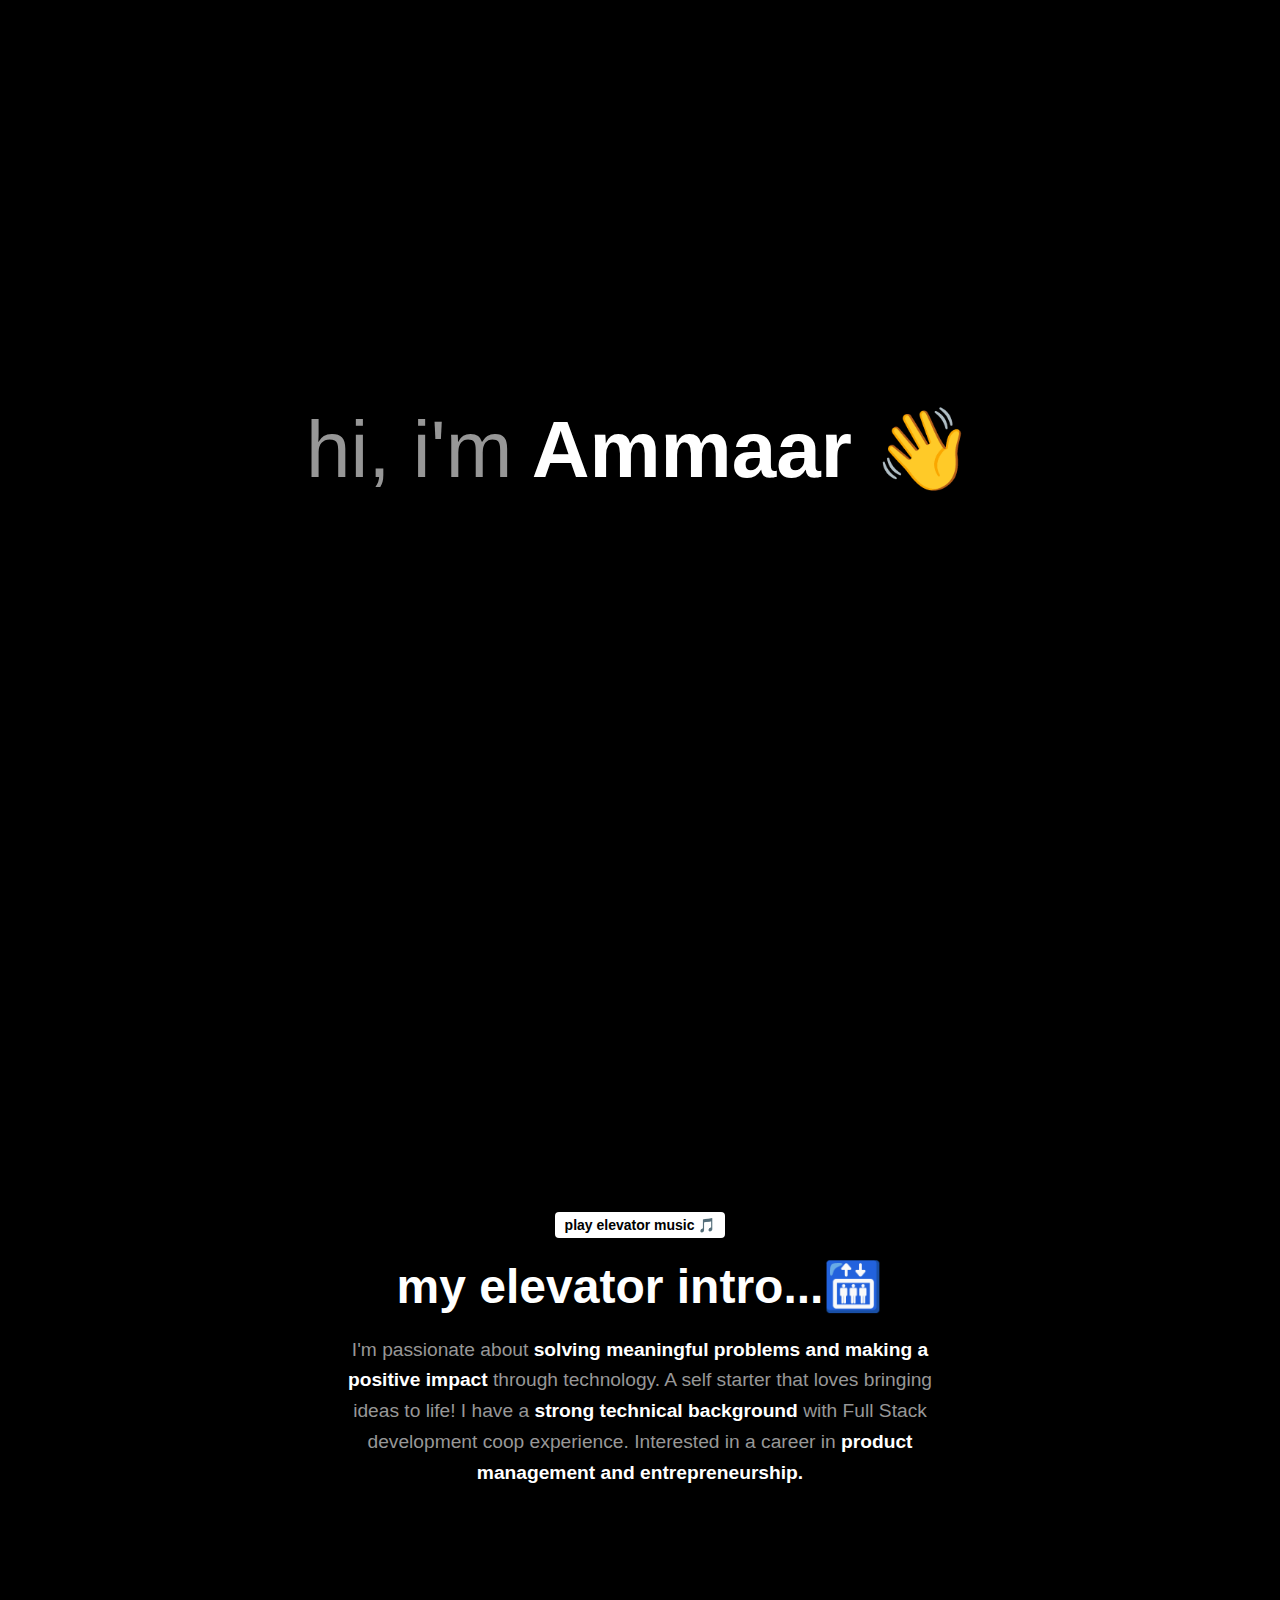
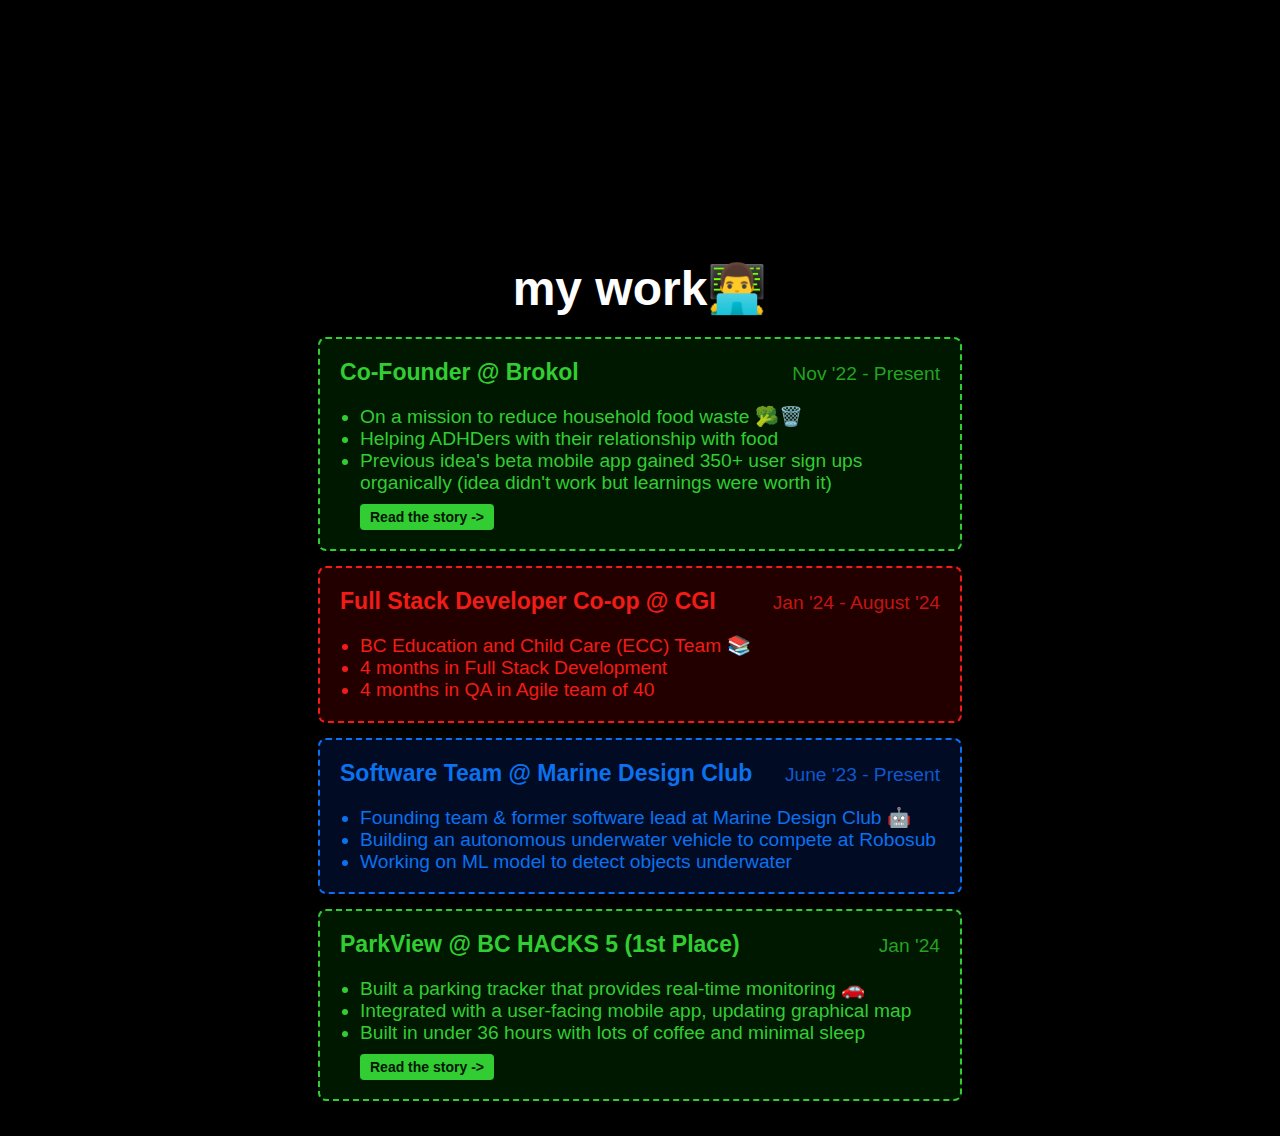
==== index.html @ cbd2116b "add even more emojis" ====
<!DOCTYPE html>
<html lang="en">
  <head>
    <meta charset="UTF-8" />
    <meta name="viewport" content="width=device-width, initial-scale=1.0" />
    <title>Ammaar's Portfolio</title>
    <link rel="stylesheet" href="styles.css" />
  </head>
  <body>
    <div class="landing-page">
      <h1><span class="intro">hi, i'm</span> Ammaar 👋</h1>
    </div>
    <div class="description-section">
      <div class="intro-text">
        <audio id="background-music" src="lift.mp3"></audio>
        <button id="play-button">play elevator music 🎵</button>
        <h2>my elevator intro...🛗</h2>
        <p>
          I'm passionate about
          <strong>
            solving meaningful problems and making a positive impact
          </strong>
          through technology. A self starter that loves bringing ideas to life!
          I have a <strong> strong technical background </strong> with Full
          Stack development coop experience. Interested in a career in
          <strong> product management and entrepreneurship. </strong>
        </p>
      </div>
    </div>
    <div class="work-section">
      <h2>my work👨‍💻</h2>
      <div class="work-card green-card">
        <div class="work-card-header">
          <div class="work-title">Co-Founder @ Brokol</div>
          <div class="work-date">Nov '22 - Present</div>
        </div>
        <ul class="work-details">
          <li>On a mission to reduce household food waste 🥦🗑️</li>
          <li>Helping ADHDers with their relationship with food</li>
          <li>
            Previous idea's beta mobile app gained 350+ user sign ups
            organically (idea didn't work but learnings were worth it)
          </li>
          <button
            class="read-more-button green-button"
            onclick="location.href='src/brokol.html'"
          >
            Read the story ->
          </button>
        </ul>
      </div>
      <div class="work-card red-card">
        <div class="work-card-header">
          <div class="work-title">Full Stack Developer Co-op @ CGI</div>
          <div class="work-date">Jan '24 - August '24</div>
        </div>
        <ul class="work-details">
          <li>BC Education and Child Care (ECC) Team 📚</li>
          <li>4 months in Full Stack Development</li>
          <li>4 months in QA in Agile team of 40</li>
        </ul>
      </div>
      <div class="work-card blue-card">
        <div class="work-card-header">
          <div class="work-title">Software Team @ Marine Design Club</div>
          <div class="work-date">June '23 - Present</div>
        </div>
        <ul class="work-details">
          <li>Founding team & former software lead at Marine Design Club 🤖</li>
          <li>
            Building an autonomous underwater vehicle to compete at Robosub
          </li>
          <li>Working on ML model to detect objects underwater</li>
        </ul>
      </div>
      <div class="work-card green-card">
        <div class="work-card-header">
          <div class="work-title">ParkView @ BC HACKS 5 (1st Place)</div>
          <div class="work-date">Jan '24</div>
        </div>
        <ul class="work-details">
          <li>Built a parking tracker that provides real-time monitoring 🚗</li>
          <li>
            Integrated with a user-facing mobile app, updating graphical map
          </li>
          <li>Built in under 36 hours with lots of coffee and minimal sleep</li>
          <button
            class="read-more-button green-button"
            onclick="location.href='src/parkview.html'"
          >
            Read the story ->
          </button>
        </ul>
      </div>
    </div>
    <script src="script.js"></script>
  </body>
</html>
---- styles.css ----
body,
html {
  margin: 0;
  padding: 0;
  width: 100%;
  height: 100%;
  font-family: Arial, sans-serif;
  background-color: black;
  color: white;
}

.landing-page {
  height: 100vh;
  display: flex;
  justify-content: center;
  align-items: center;
  text-align: center;
}

.landing-page h1 {
  font-size: 5em;
  animation: float 4s ease-in-out infinite;
}

.landing-page .intro {
  color: #979797;
  font-weight: lighter;
}

@keyframes float {
  0%,
  100% {
    transform: translateY(0);
  }
  50% {
    transform: translateY(-30px);
  }
}

.description-section {
  height: 100vh;
  display: flex;
  justify-content: center;
  align-items: center;
  background-color: black;
}

.description-section p {
  color: #979797;
}

.description-section p strong {
  color: white;
}

.intro-text {
  text-align: center;
}

#play-button {
  font-size: 14px;
  font-weight: bold;
  background-color: #ffffff;
  border: none;
  border-radius: 4px;
  padding: 5px 10px;
  cursor: pointer;
  transition: background-color 0.3s;
  color: black;
}

#play-button:hover {
  background-color: #979797;
}

.intro-text h2 {
  font-size: 3em;
  margin-top: 20px;
  margin-bottom: 20px;
}

.intro-text p {
  font-size: 1.2em;
  max-width: 600px;
  margin: 0 auto;
  line-height: 1.6;
}

.work-section {
  padding: 20px;
  text-align: center;
  background-color: black;
}

.work-section h2 {
  font-size: 3em;
  margin-bottom: 20px;
}

.work-card {
  padding: 20px;
  padding-bottom: 0px;
  margin: 15px auto;
  width: 80%;
  max-width: 600px;
  border-radius: 8px;
  font-size: 1.2em;
  transition: transform 0.2s;
  text-align: left;
}

.work-card-header {
  display: flex;
  justify-content: space-between;
  align-items: baseline;
}

.work-title {
  font-size: 1.2em;
  font-weight: bold;
}

.work-date {
  font-size: 1em;
  color: #aaa;
}

.work-details {
  list-style-type: disc;
  padding-left: 20px;
}

.read-more-link {
  color: #ff9900;
  text-decoration: none;
}

.read-more-link:hover {
  text-decoration: underline;
}

.work-card:hover {
  transform: scale(1.01);
}

.green-card {
  background-color: #001700;
  border: 2px dashed #32cd32;
  color: #32cd32;
}

.red-card {
  background-color: #220000;
  border: 2px dashed #f11c17;
  color: #f11c17;
}

.blue-card {
  background-color: #010b24;
  border: 2px dashed #0b71ee;
  color: #0b71ee;
}

.green-card .work-date {
  color: #24a321;
}

.red-card .work-date {
  color: #c11613;
}

.blue-card .work-date {
  color: #0f58cd;
}

.read-more-button {
  font-size: 14px;
  font-weight: bold;
  border: none;
  border-radius: 4px;
  padding: 5px 10px;
  cursor: pointer;
  transition: background-color 0.3s;
  margin-top: 10px;
}

.green-button {
  background-color: #32cd32;
  color: #001700;
}

.green-button:hover {
  background-color: #24a321;
}

.red-button {
  background-color: #f11c17;
  color: #220000;
}

.red-button:hover {
  background-color: #c11613;
}

.blue-button {
  background-color: #0b71ee;
  color: #010b24;
}

.blue-button:hover {
  background-color: #084cb7;
}

@keyframes fadeIn {
  0% {
    opacity: 0;
  }
  100% {
    opacity: 1;
  }
}
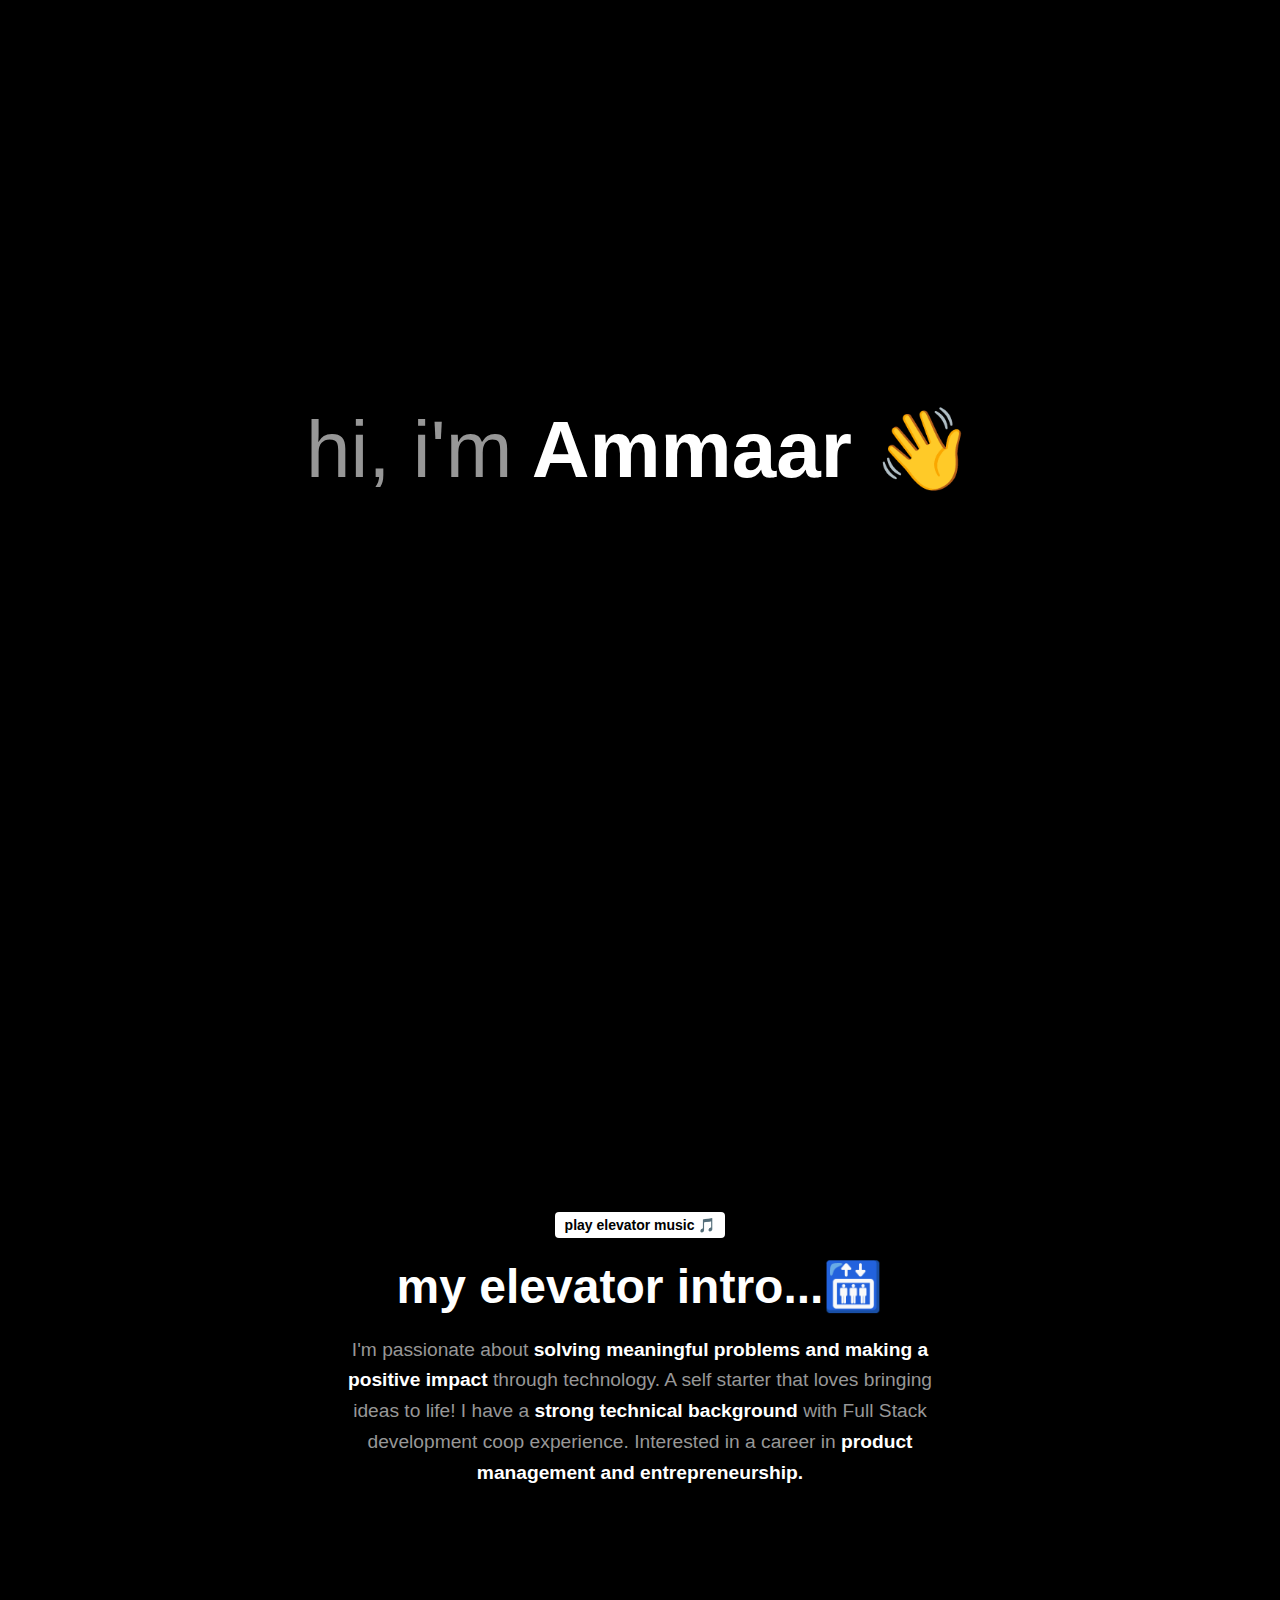
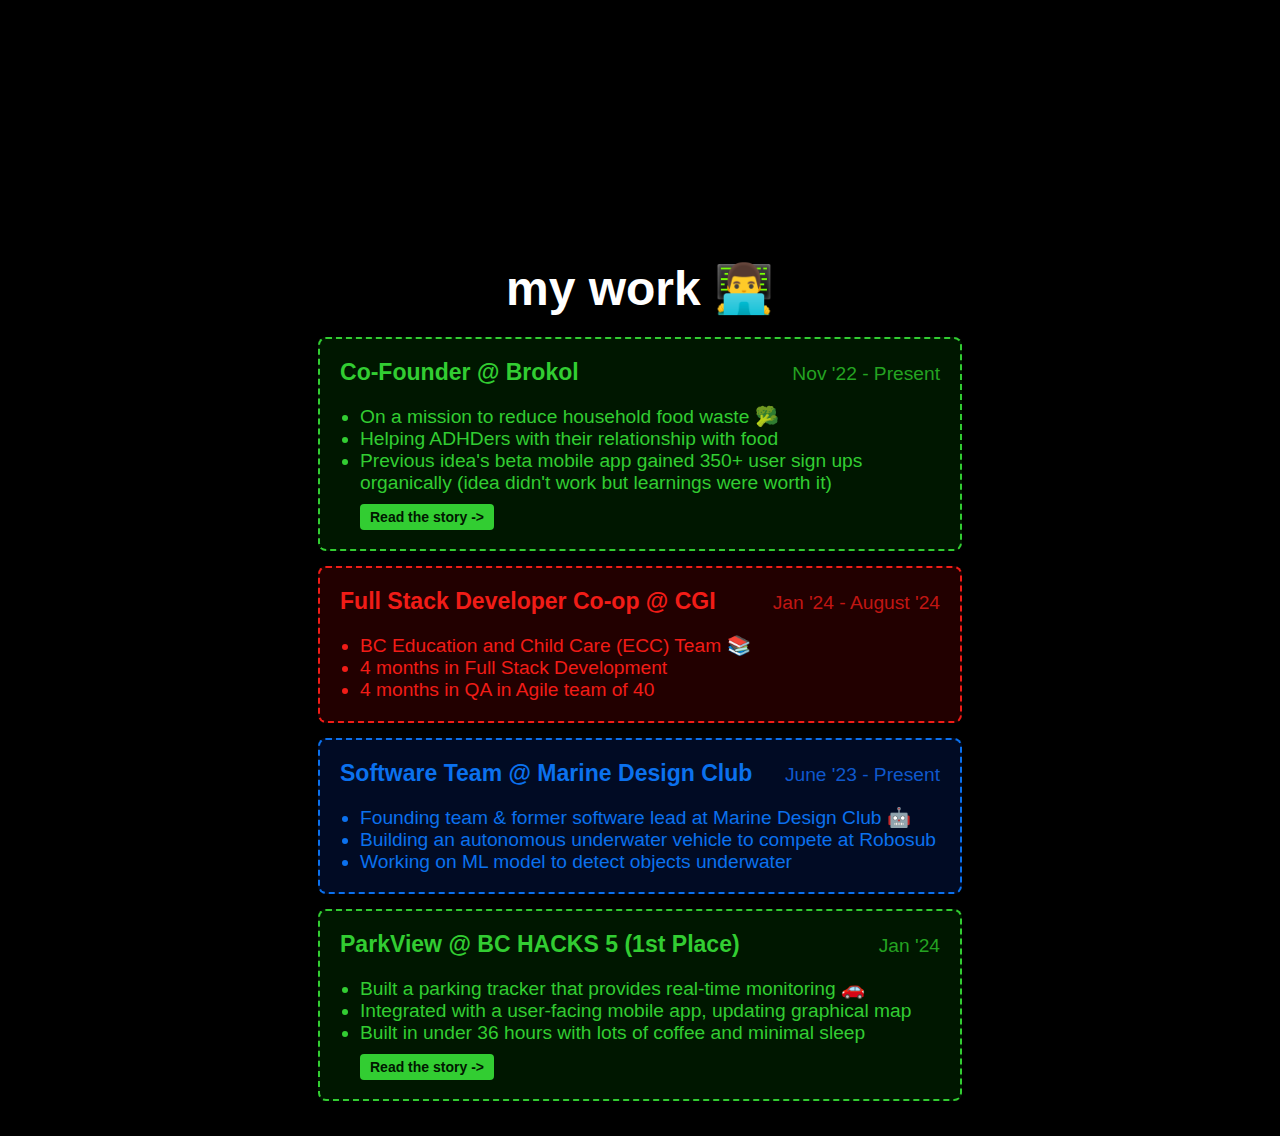
==== commit 219248ef: "slight adjustments" ====
--- a/index.html
+++ b/index.html
@@ -28,14 +28,14 @@
       </div>
     </div>
     <div class="work-section">
-      <h2>my work👨‍💻</h2>
+      <h2>my work 👨‍💻</h2>
       <div class="work-card green-card">
         <div class="work-card-header">
           <div class="work-title">Co-Founder @ Brokol</div>
           <div class="work-date">Nov '22 - Present</div>
         </div>
         <ul class="work-details">
-          <li>On a mission to reduce household food waste 🥦🗑️</li>
+          <li>On a mission to reduce household food waste 🥦</li>
           <li>Helping ADHDers with their relationship with food</li>
           <li>
             Previous idea's beta mobile app gained 350+ user sign ups
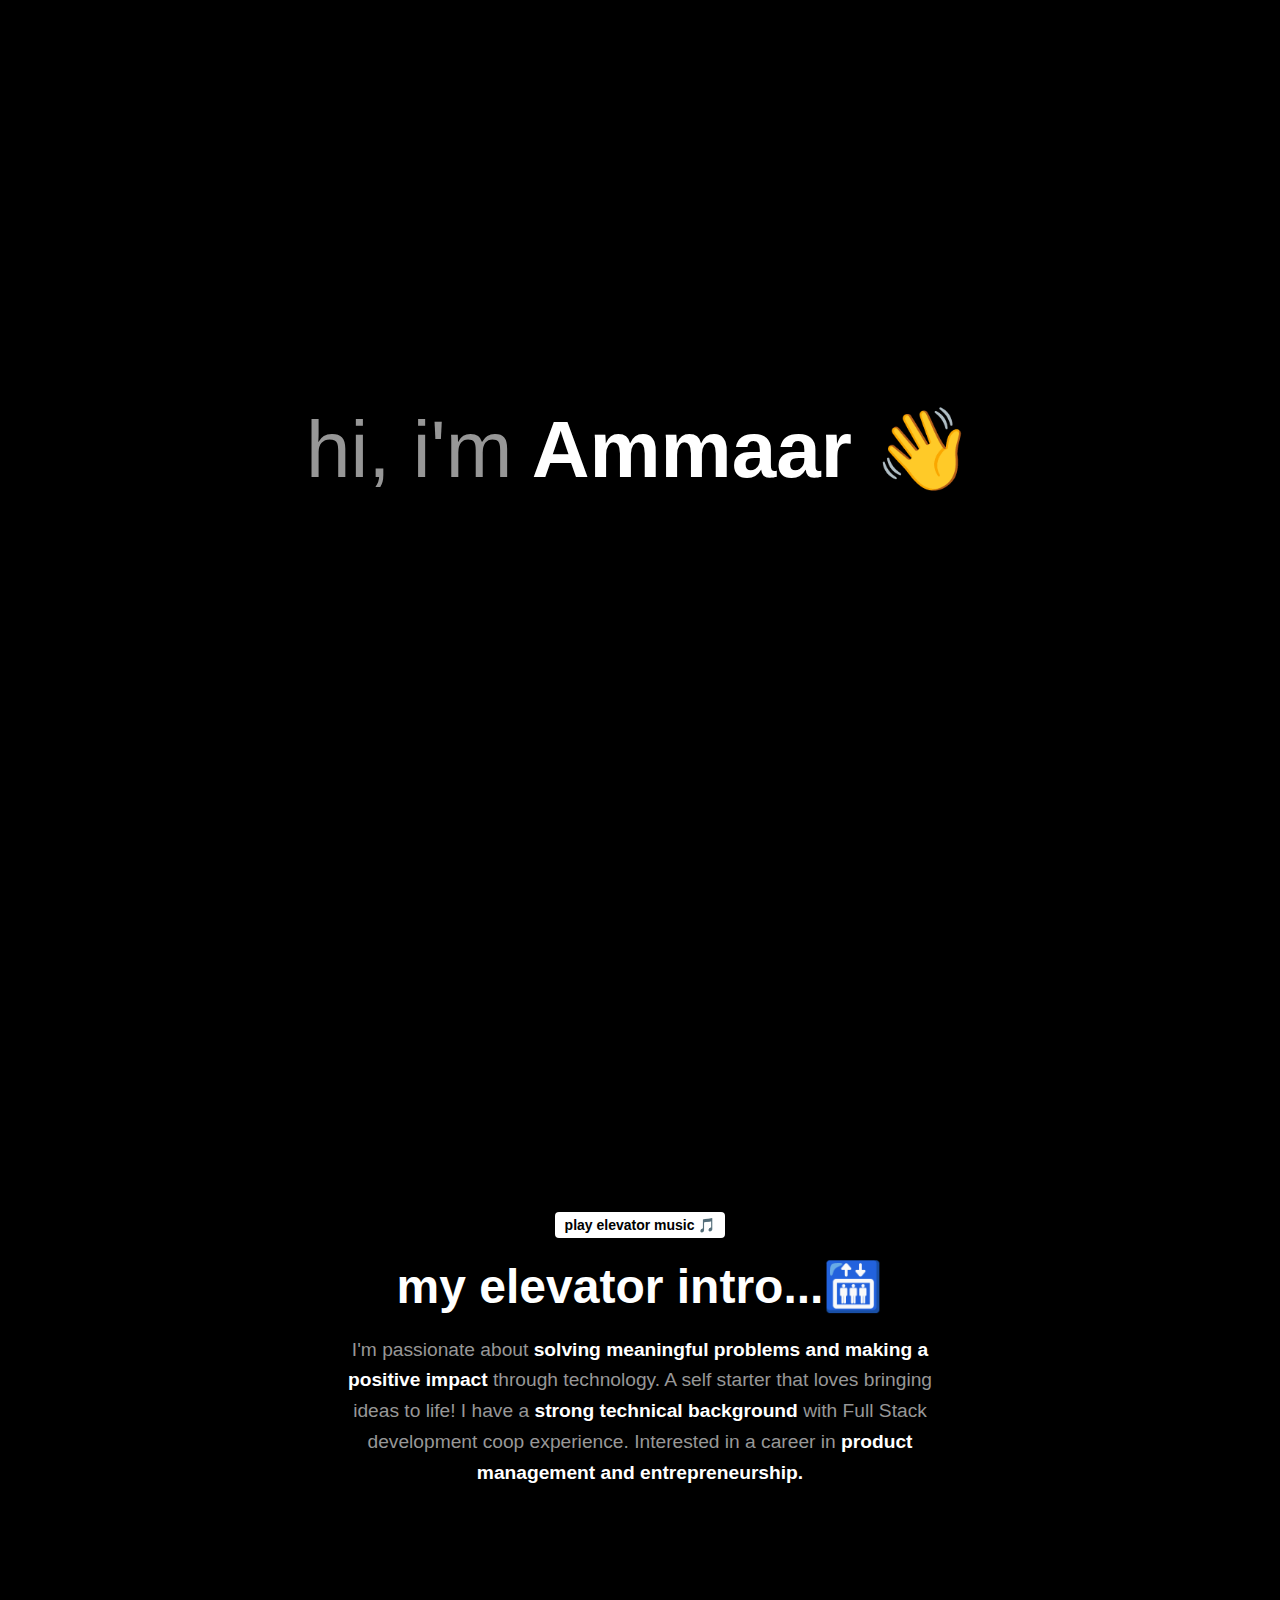
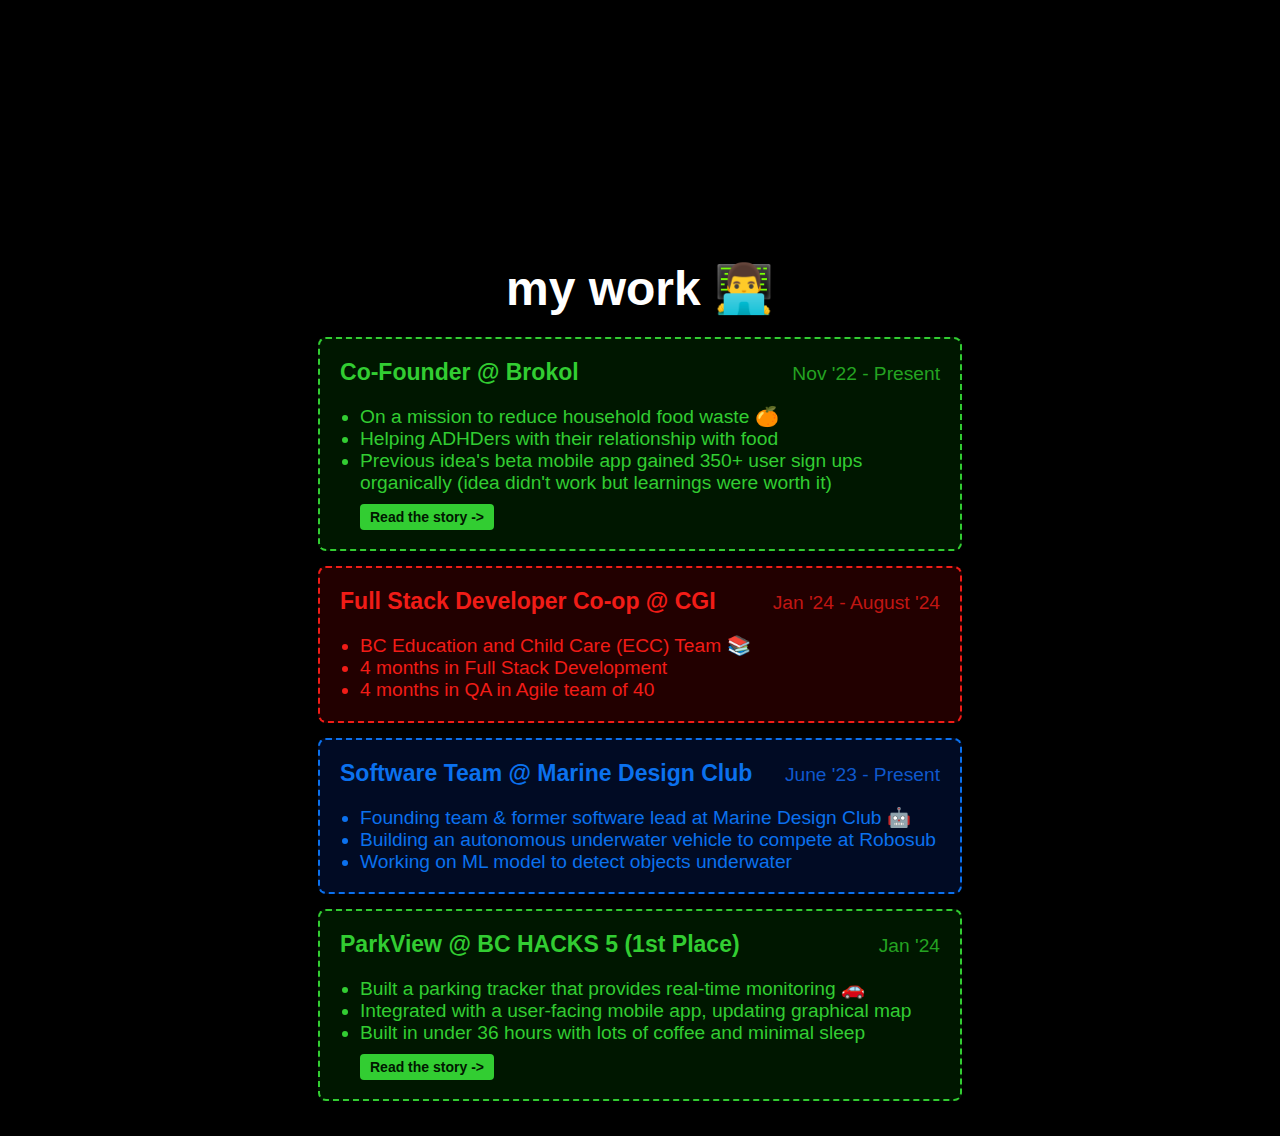
==== commit 3d7a5d12: "edit food emoji" ====
--- a/index.html
+++ b/index.html
@@ -35,7 +35,7 @@
           <div class="work-date">Nov '22 - Present</div>
         </div>
         <ul class="work-details">
-          <li>On a mission to reduce household food waste 🥦</li>
+          <li>On a mission to reduce household food waste 🍊</li>
           <li>Helping ADHDers with their relationship with food</li>
           <li>
             Previous idea's beta mobile app gained 350+ user sign ups
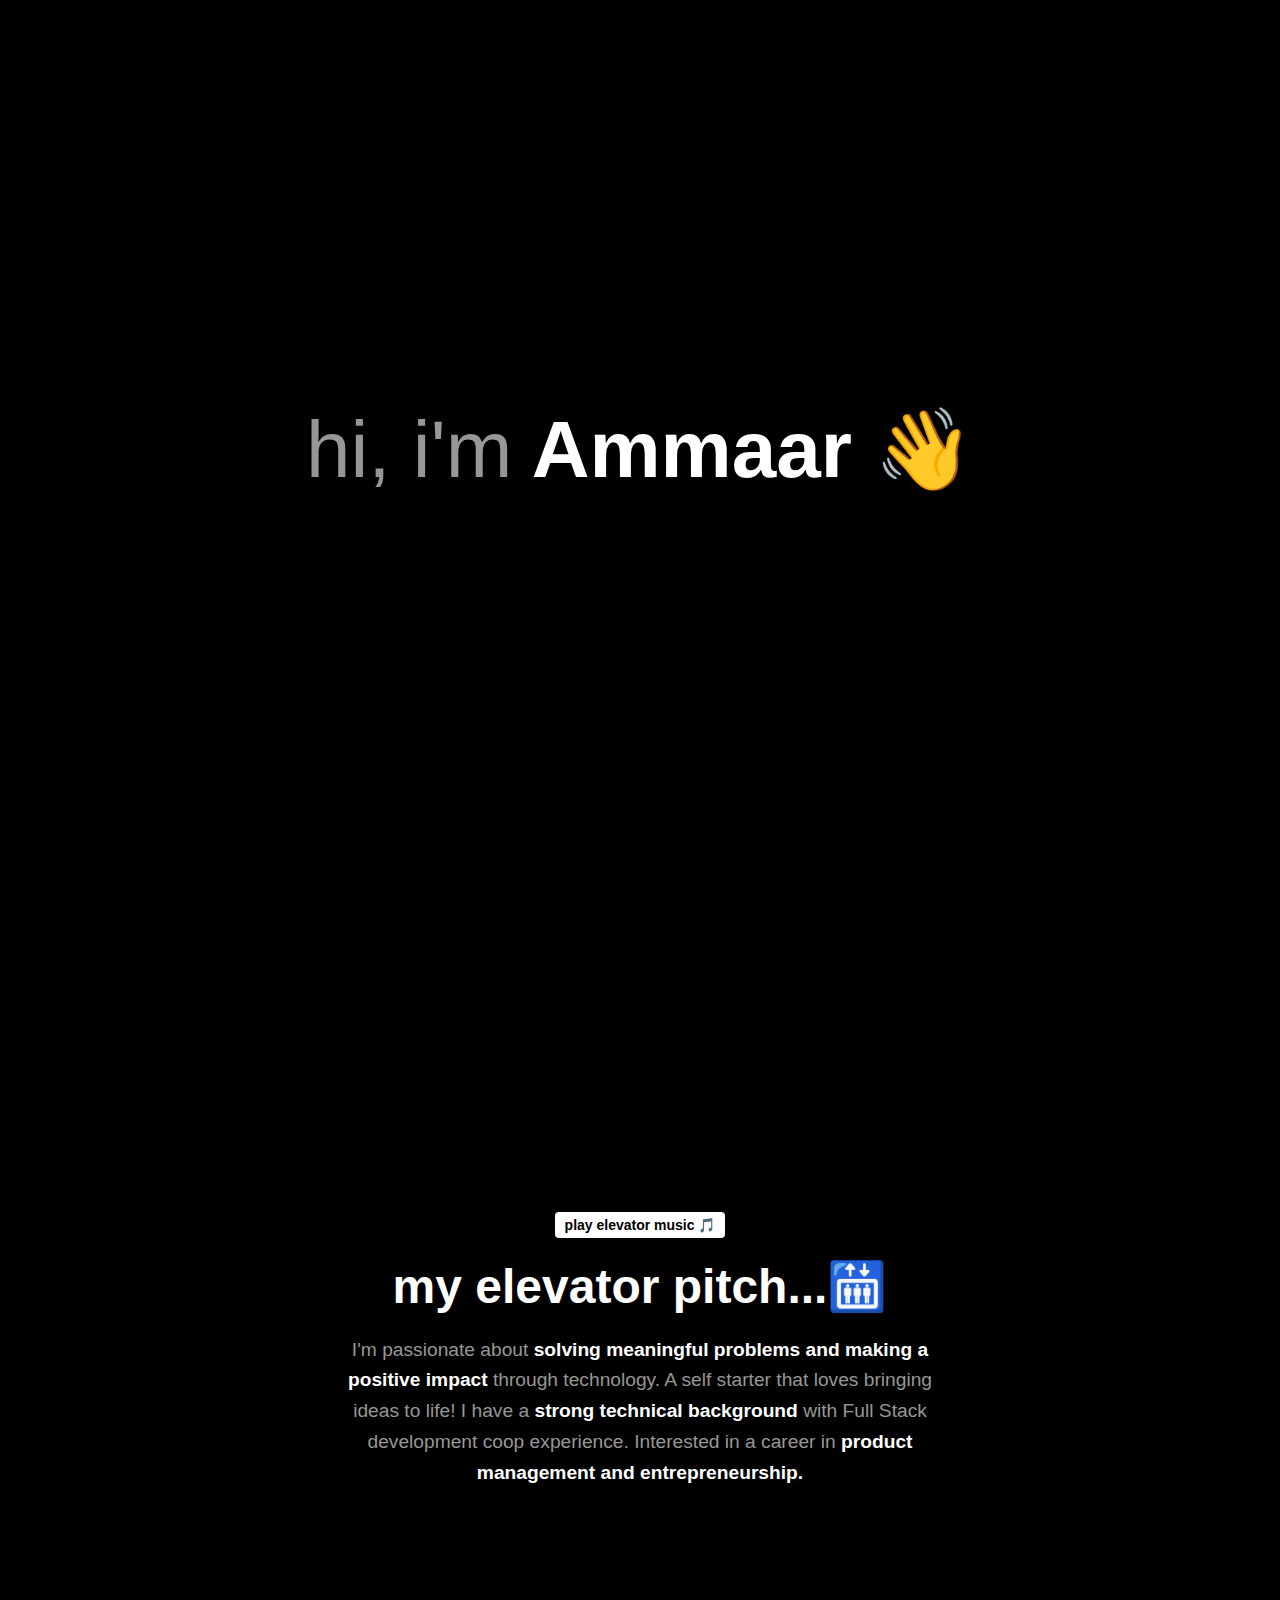
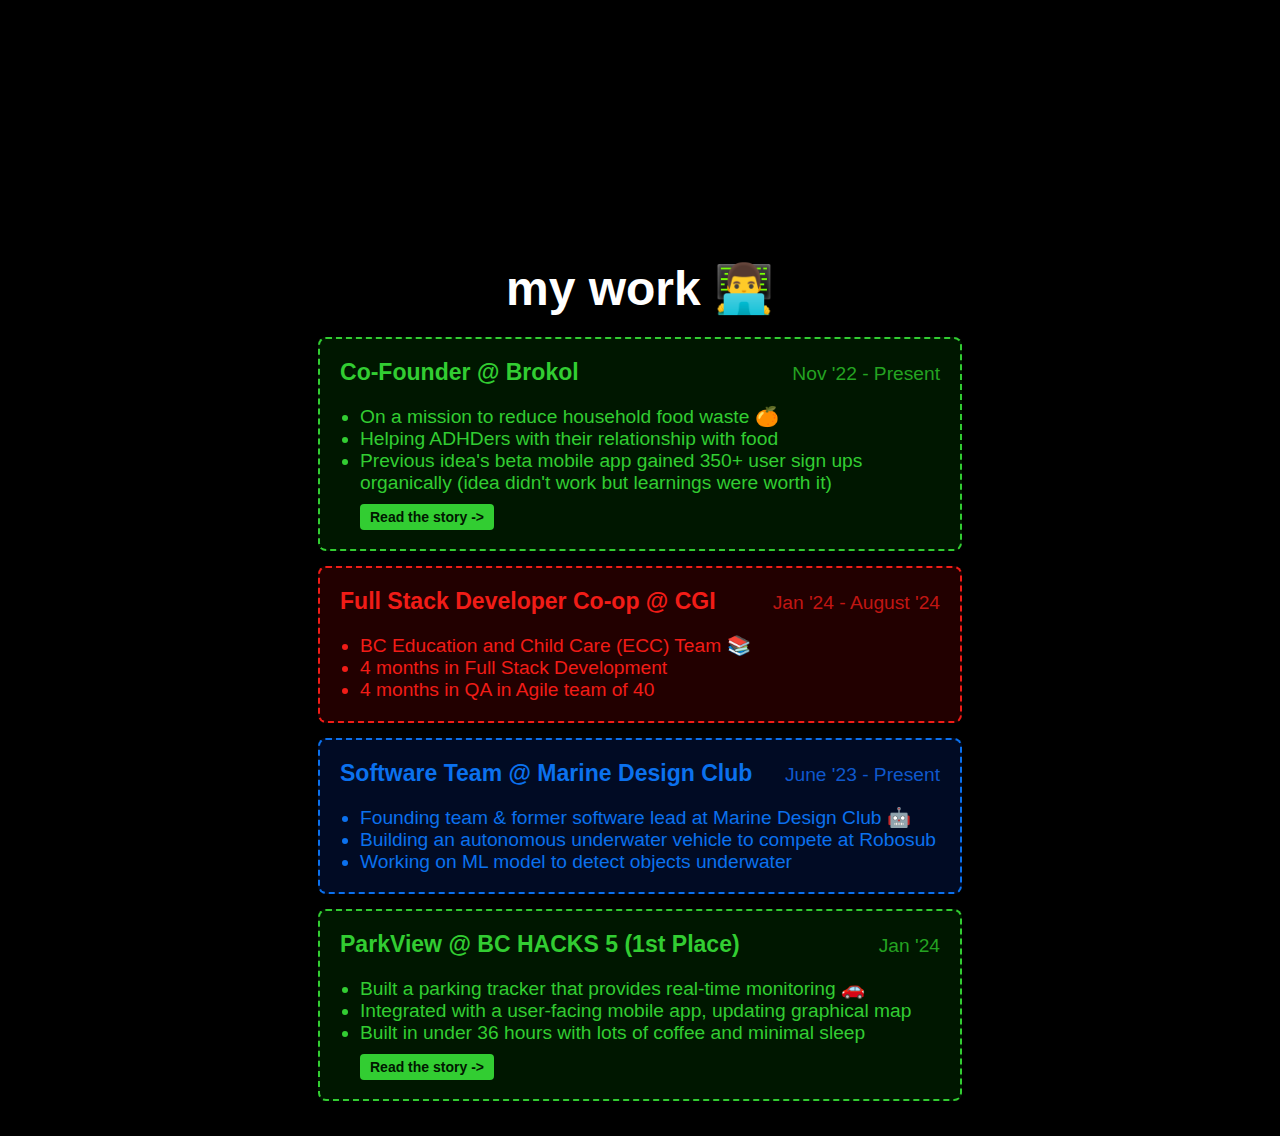
==== commit 086ef295: "update to pitch" ====
--- a/index.html
+++ b/index.html
@@ -14,7 +14,7 @@
       <div class="intro-text">
         <audio id="background-music" src="lift.mp3"></audio>
         <button id="play-button">play elevator music 🎵</button>
-        <h2>my elevator intro...🛗</h2>
+        <h2>my elevator pitch...🛗</h2>
         <p>
           I'm passionate about
           <strong>
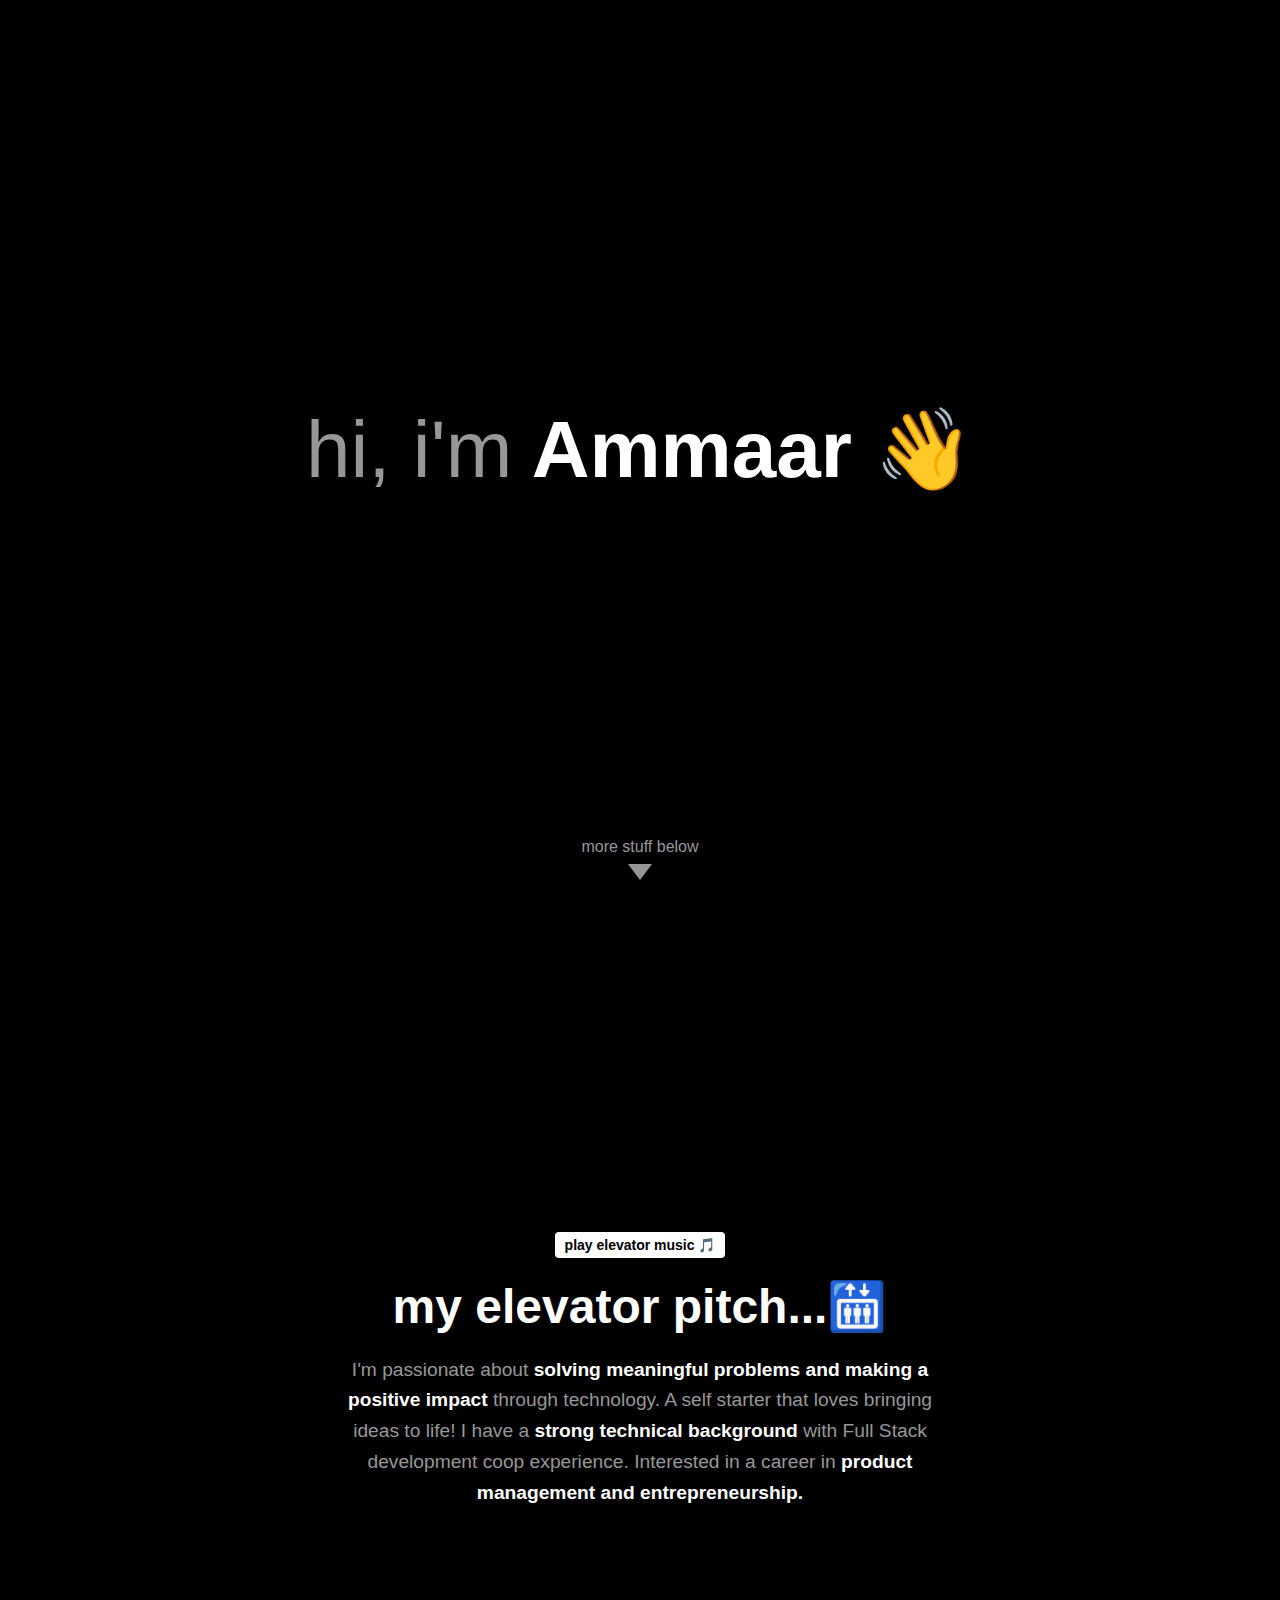
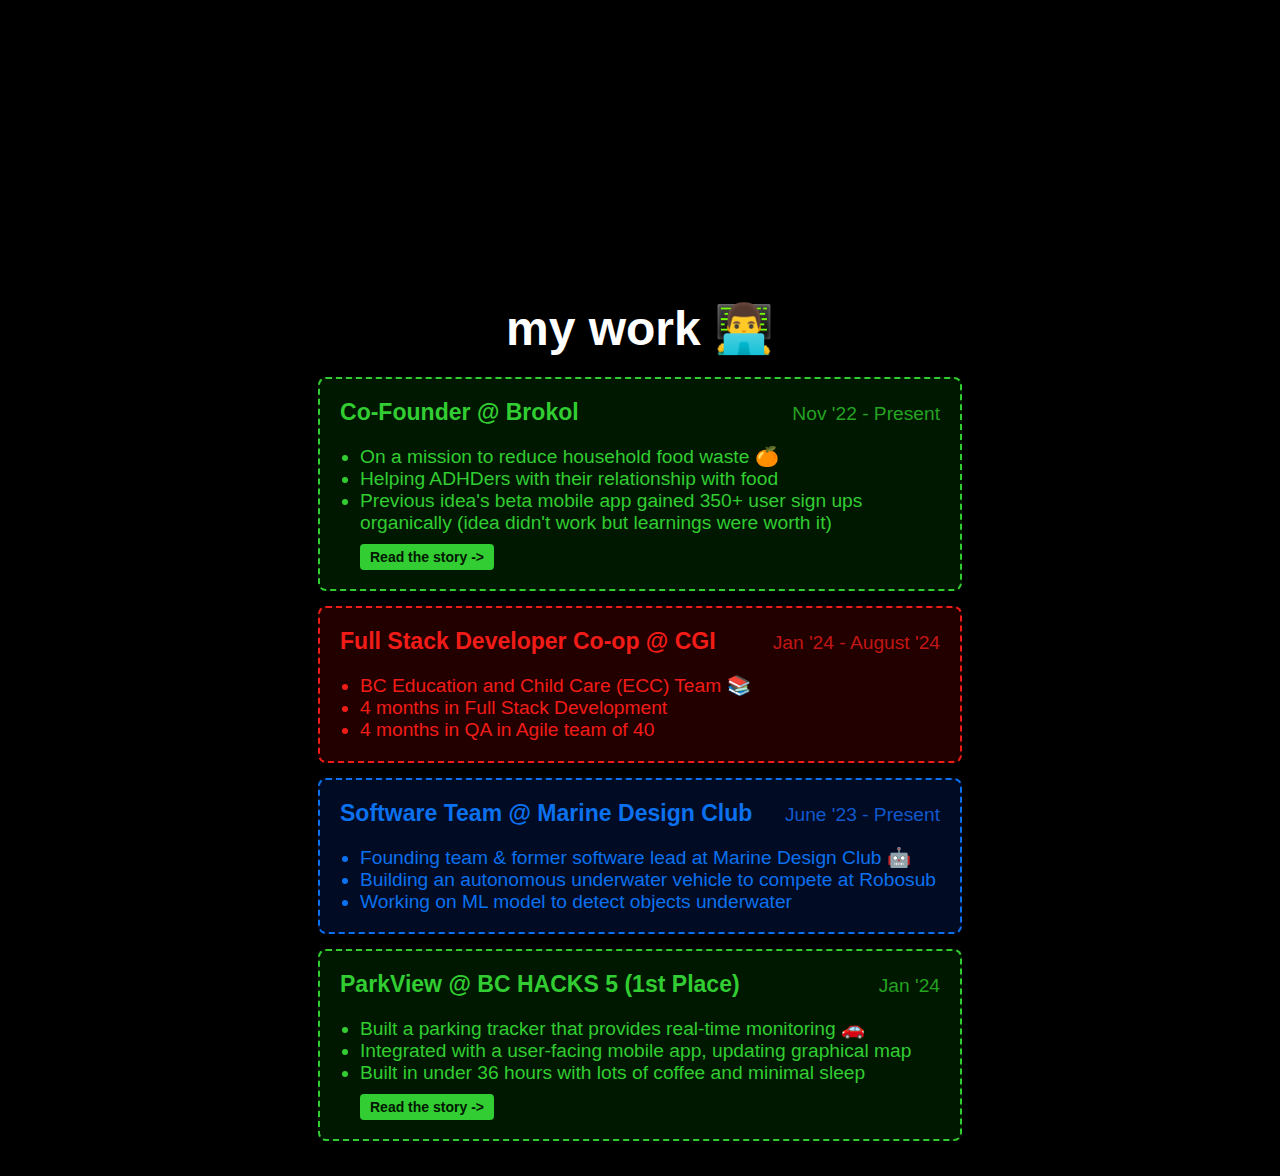
==== commit 8de10444: "add imgs" ====
--- a/index.html
+++ b/index.html
@@ -9,6 +9,11 @@
   <body>
     <div class="landing-page">
       <h1><span class="intro">hi, i'm</span> Ammaar 👋</h1>
+      <!-- Scroll Down Section -->
+      <div class="scroll-down">
+        <span>more stuff below</span>
+        <div class="arrow-down"></div>
+      </div>
     </div>
     <div class="description-section">
       <div class="intro-text">
@@ -27,7 +32,7 @@
         </p>
       </div>
     </div>
-    <div class="work-section">
+    <div id="work-section" class="work-section">
       <h2>my work 👨‍💻</h2>
       <div class="work-card green-card">
         <div class="work-card-header">
--- a/styles.css
+++ b/styles.css
@@ -39,6 +39,7 @@
 
 .description-section {
   height: 100vh;
+  padding: 20px;
   display: flex;
   justify-content: center;
   align-items: center;
@@ -140,7 +141,7 @@
 }
 
 .work-card:hover {
-  transform: scale(1.01);
+  transform: scale(1.04);
 }
 
 .green-card {
@@ -219,3 +220,44 @@
     opacity: 1;
   }
 }
+
+/* Scroll Down Styling */
+.scroll-down {
+  text-align: center;
+  position: absolute;
+  bottom: 20px;
+  width: 100%;
+}
+
+.scroll-down span {
+  font-size: 16px;
+  color: #979797;
+  margin-bottom: 8px;
+  display: block;
+}
+
+.arrow-down {
+  width: 0;
+  height: 0;
+  border-left: 12px solid transparent;
+  border-right: 12px solid transparent;
+  border-top: 16px solid #979797;
+  margin: 0 auto;
+  animation: bounce 1.5s infinite;
+}
+
+@keyframes bounce {
+  0%,
+  20%,
+  50%,
+  80%,
+  100% {
+    transform: translateY(0);
+  }
+  40% {
+    transform: translateY(10px);
+  }
+  60% {
+    transform: translateY(5px);
+  }
+}
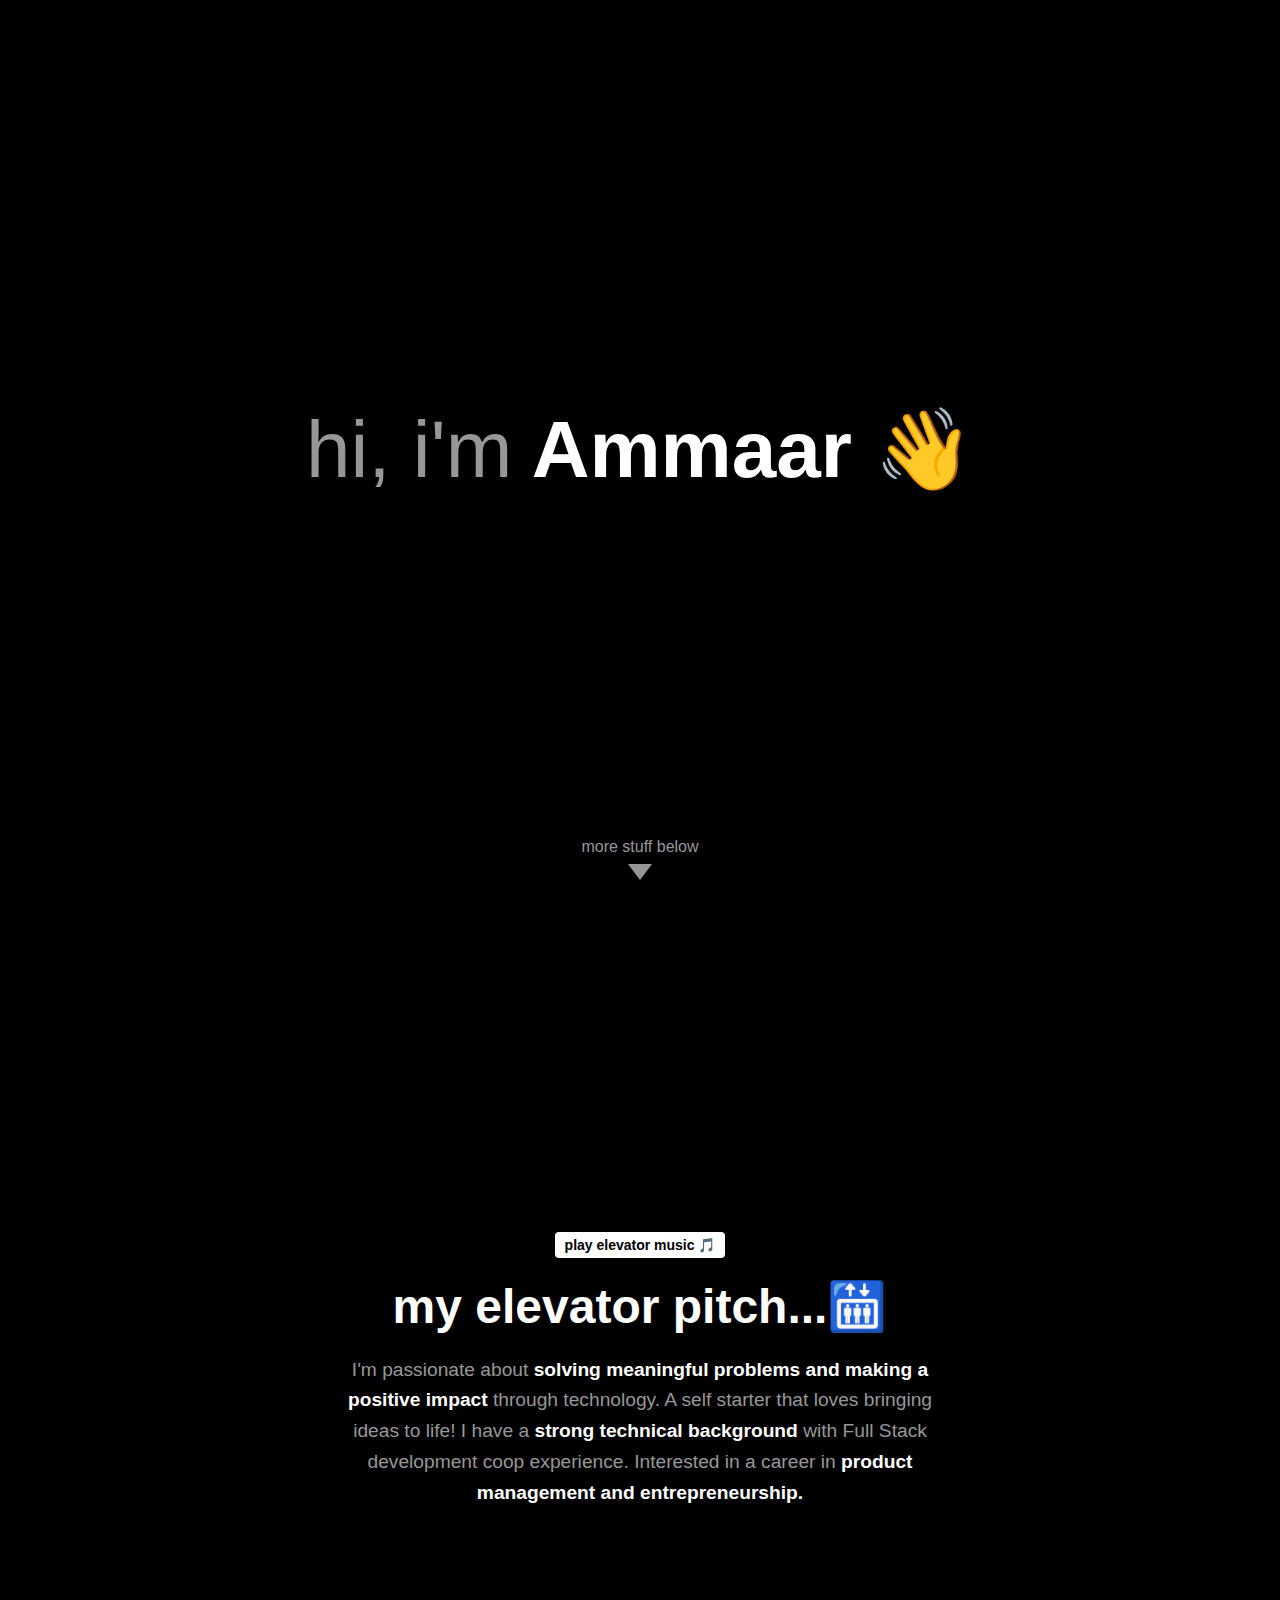
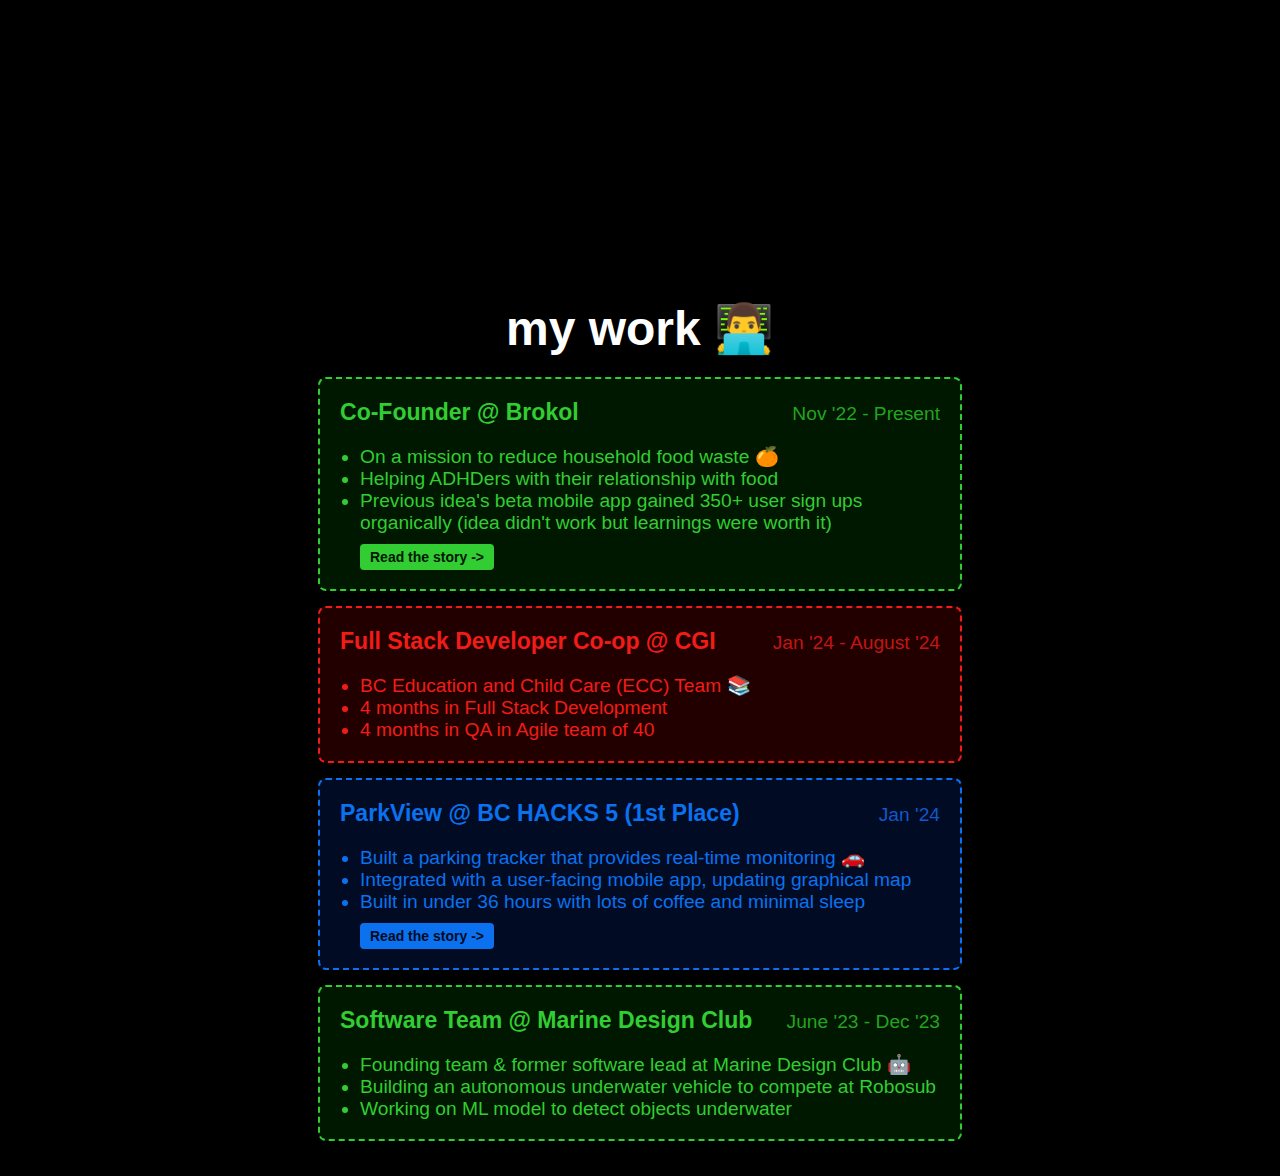
==== commit 5e9193e5: "update my work section" ====
--- a/index.html
+++ b/index.html
@@ -3,7 +3,7 @@
   <head>
     <meta charset="UTF-8" />
     <meta name="viewport" content="width=device-width, initial-scale=1.0" />
-    <title>Ammaar's Portfolio</title>
+    <title>Ammaar Khan</title>
     <link rel="stylesheet" href="styles.css" />
   </head>
   <body>
@@ -67,19 +67,6 @@
       </div>
       <div class="work-card blue-card">
         <div class="work-card-header">
-          <div class="work-title">Software Team @ Marine Design Club</div>
-          <div class="work-date">June '23 - Present</div>
-        </div>
-        <ul class="work-details">
-          <li>Founding team & former software lead at Marine Design Club 🤖</li>
-          <li>
-            Building an autonomous underwater vehicle to compete at Robosub
-          </li>
-          <li>Working on ML model to detect objects underwater</li>
-        </ul>
-      </div>
-      <div class="work-card green-card">
-        <div class="work-card-header">
           <div class="work-title">ParkView @ BC HACKS 5 (1st Place)</div>
           <div class="work-date">Jan '24</div>
         </div>
@@ -90,13 +77,26 @@
           </li>
           <li>Built in under 36 hours with lots of coffee and minimal sleep</li>
           <button
-            class="read-more-button green-button"
+            class="read-more-button blue-button"
             onclick="location.href='src/parkview.html'"
           >
             Read the story ->
           </button>
         </ul>
       </div>
+      <div class="work-card green-card">
+        <div class="work-card-header">
+          <div class="work-title">Software Team @ Marine Design Club</div>
+          <div class="work-date">June '23 - Dec '23</div>
+        </div>
+        <ul class="work-details">
+          <li>Founding team & former software lead at Marine Design Club 🤖</li>
+          <li>
+            Building an autonomous underwater vehicle to compete at Robosub
+          </li>
+          <li>Working on ML model to detect objects underwater</li>
+        </ul>
+      </div>
     </div>
     <script src="script.js"></script>
   </body>
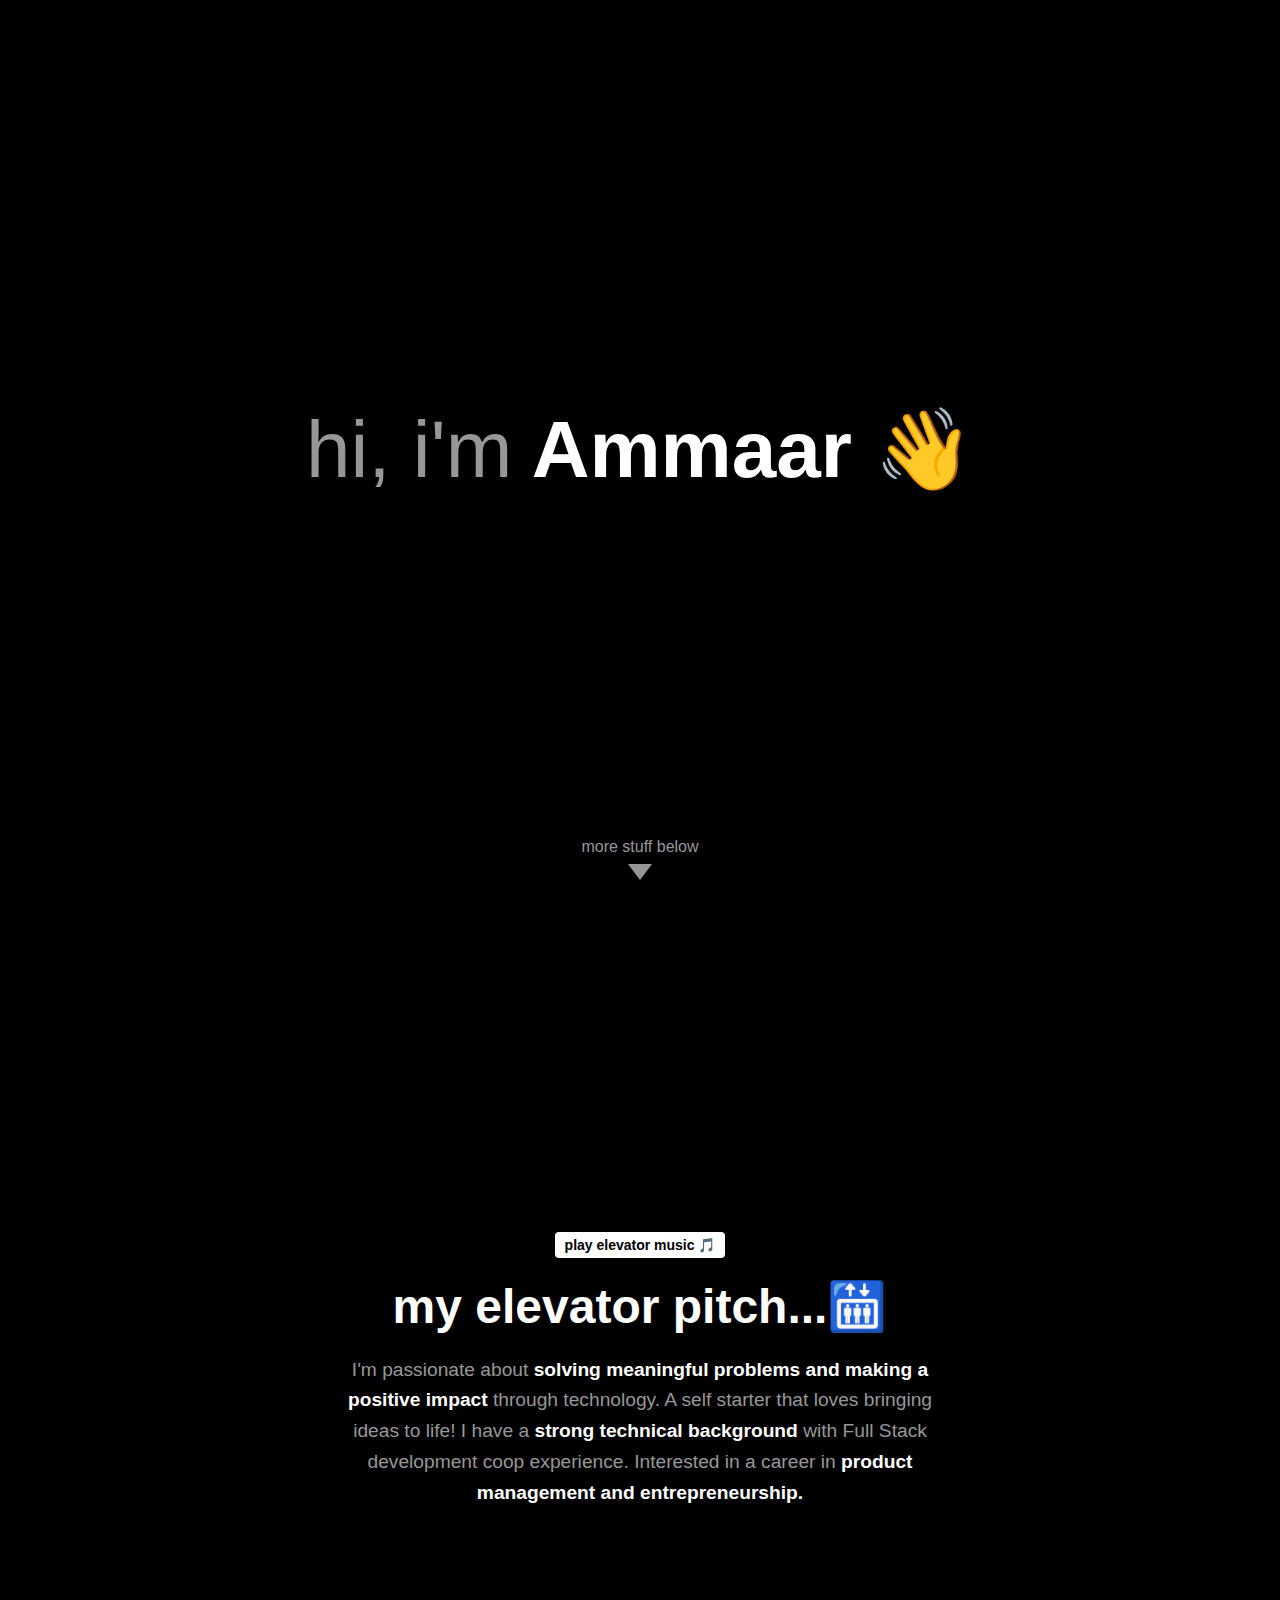
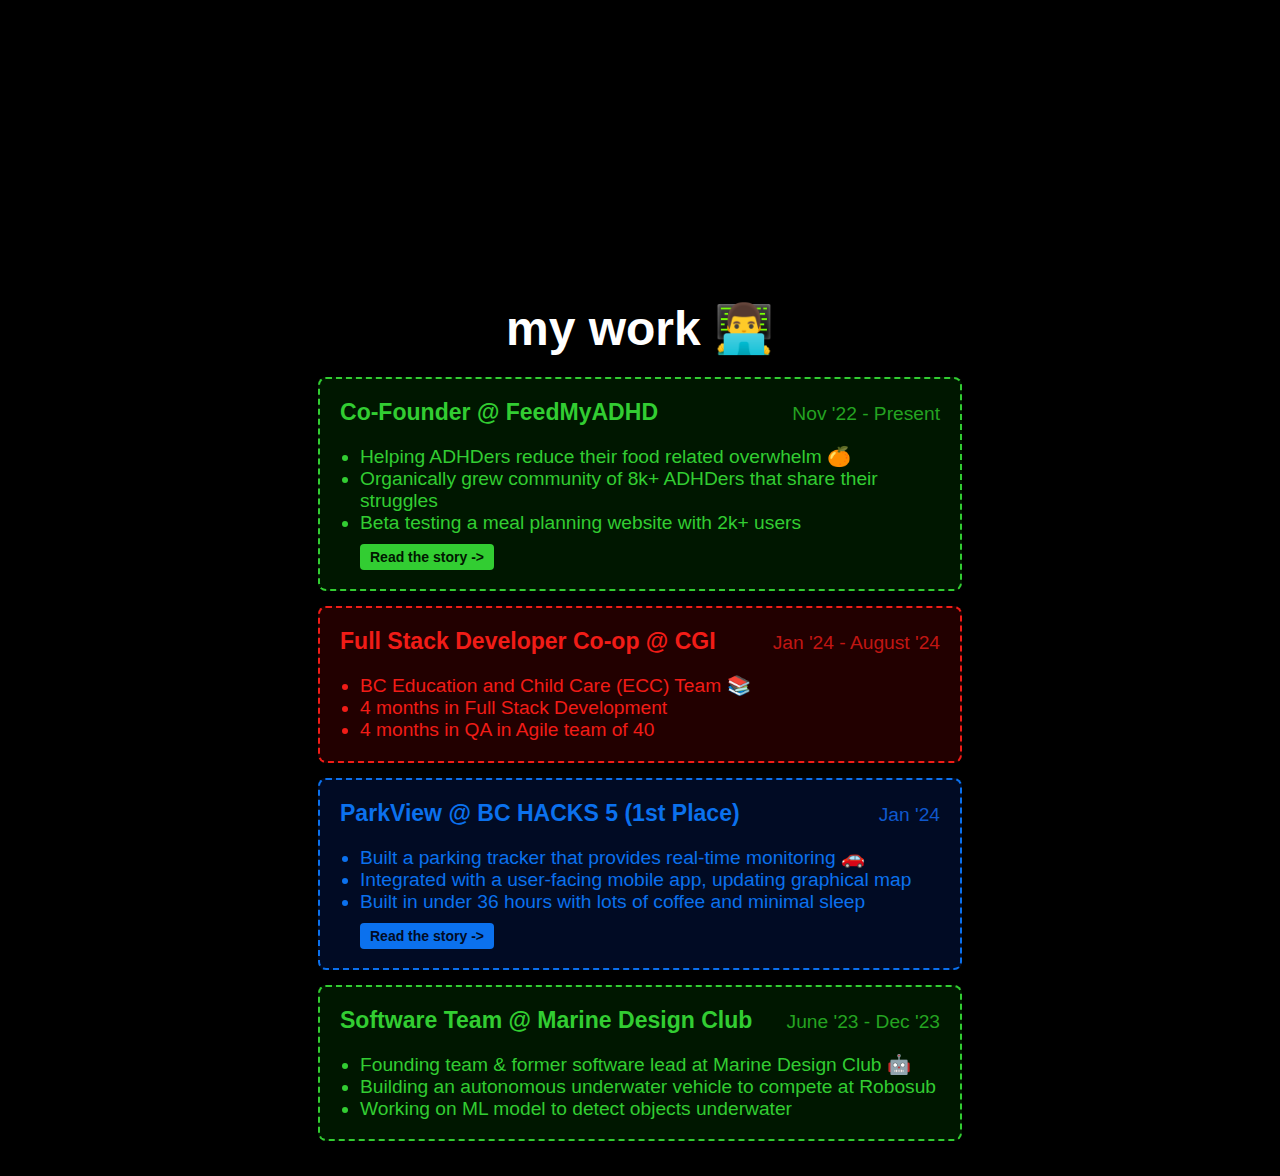
==== commit 9847f544: "update FMA experience" ====
--- a/index.html
+++ b/index.html
@@ -36,16 +36,15 @@
       <h2>my work 👨‍💻</h2>
       <div class="work-card green-card">
         <div class="work-card-header">
-          <div class="work-title">Co-Founder @ Brokol</div>
+          <div class="work-title">Co-Founder @ FeedMyADHD</div>
           <div class="work-date">Nov '22 - Present</div>
         </div>
         <ul class="work-details">
-          <li>On a mission to reduce household food waste 🍊</li>
-          <li>Helping ADHDers with their relationship with food</li>
+          <li>Helping ADHDers reduce their food related overwhelm 🍊</li>
           <li>
-            Previous idea's beta mobile app gained 350+ user sign ups
-            organically (idea didn't work but learnings were worth it)
+            Organically grew community of 8k+ ADHDers that share their struggles
           </li>
+          <li>Beta testing a meal planning website with 2k+ users</li>
           <button
             class="read-more-button green-button"
             onclick="location.href='src/brokol.html'"
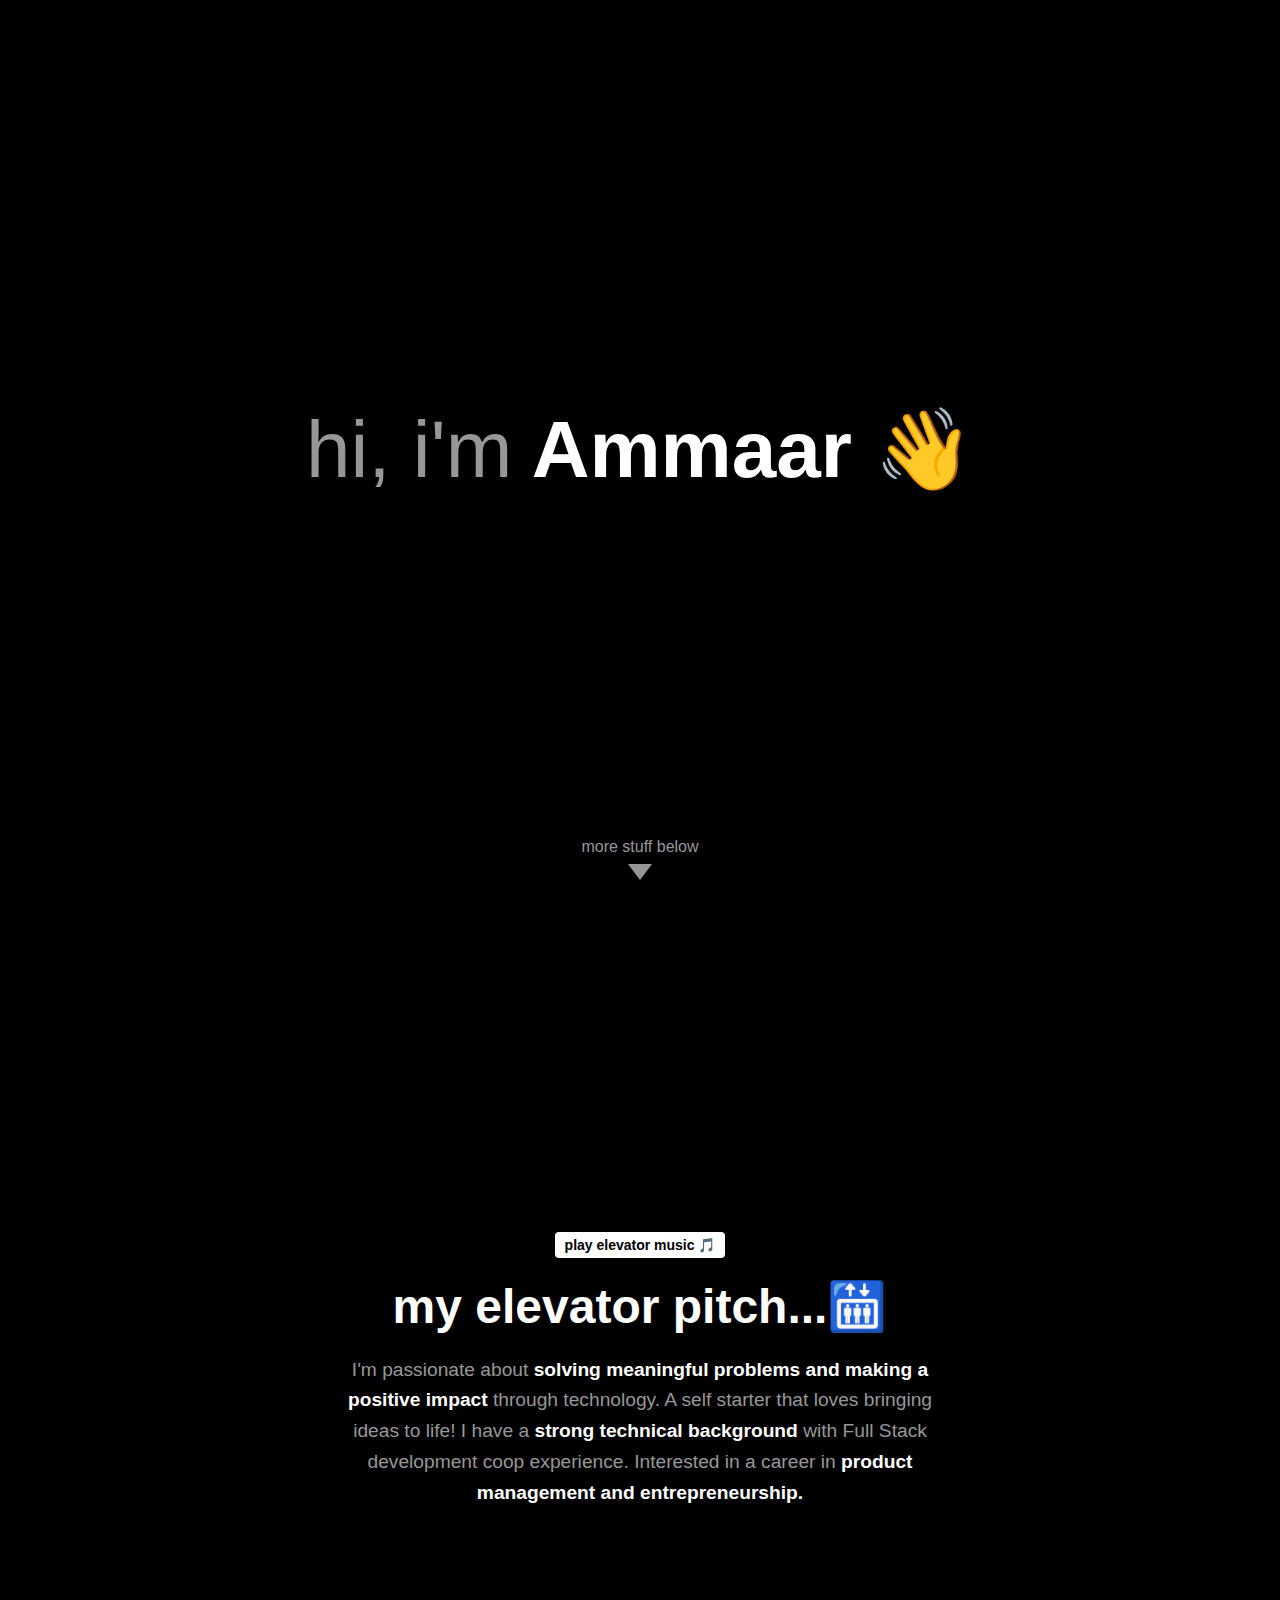
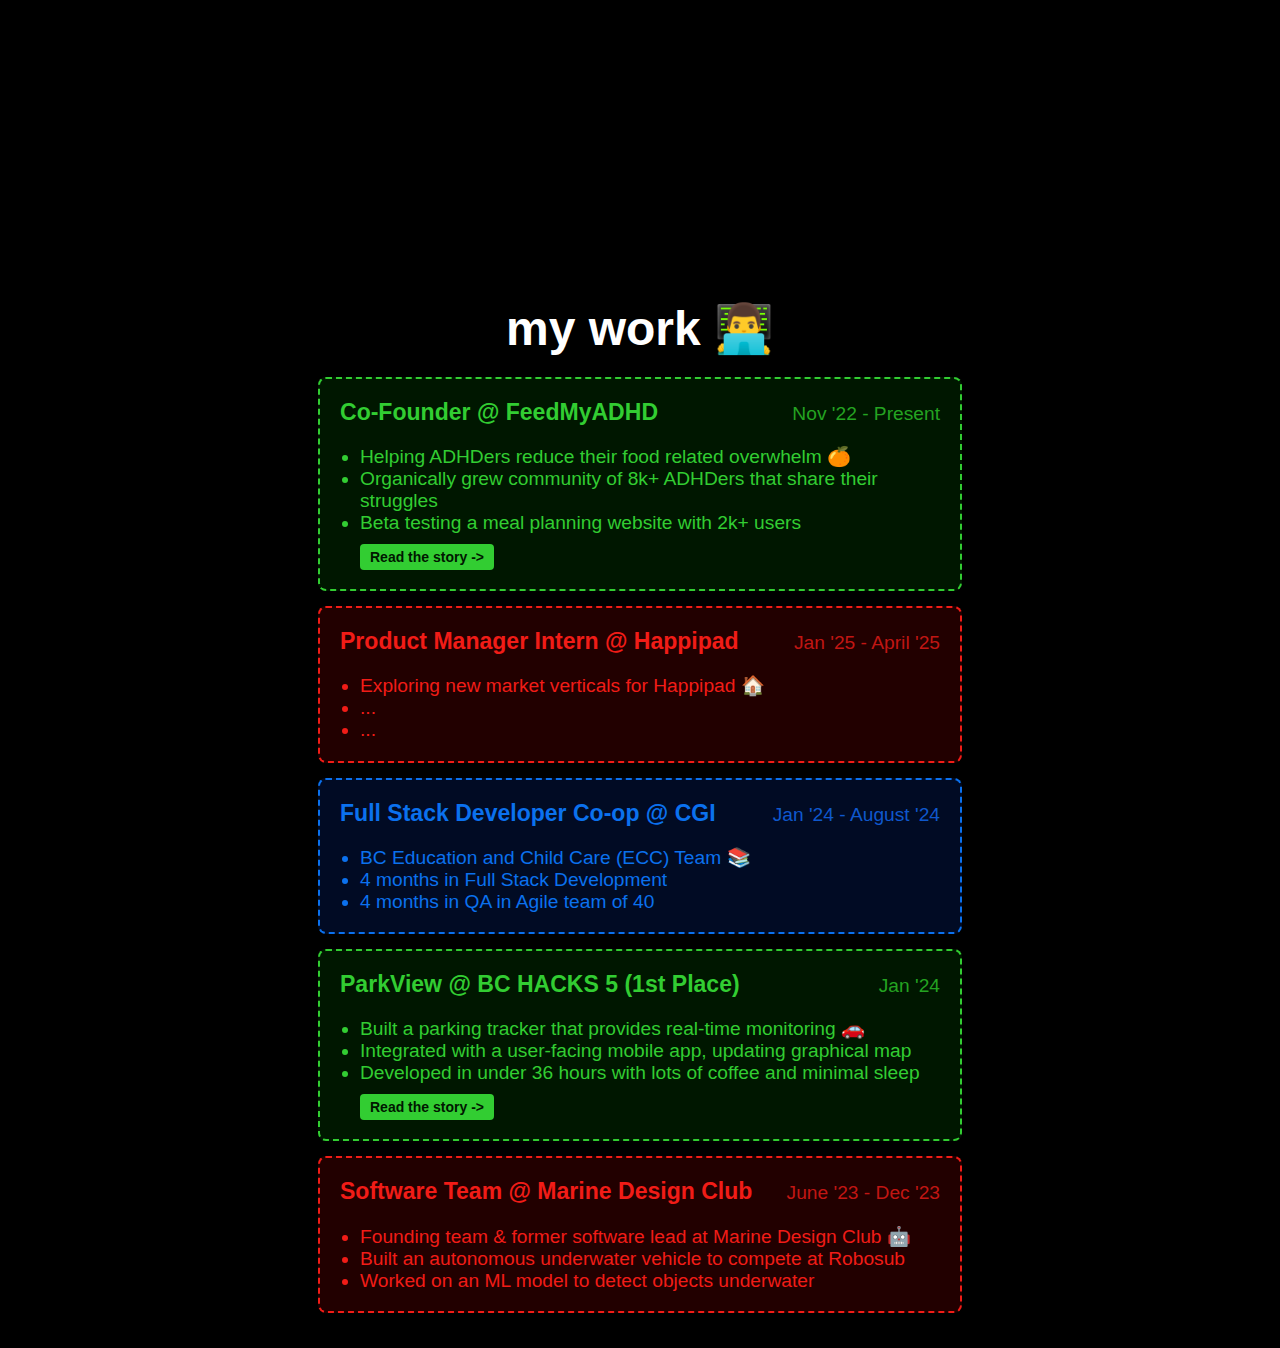
==== commit 69424eef: "Added Product Manager Intern role at Happipad" ====
--- a/index.html
+++ b/index.html
@@ -55,6 +55,17 @@
       </div>
       <div class="work-card red-card">
         <div class="work-card-header">
+          <div class="work-title">Product Manager Intern @ Happipad</div>
+          <div class="work-date">Jan '25 - April '25</div>
+        </div>
+        <ul class="work-details">
+          <li>Exploring new market verticals for Happipad 🏠</li>
+          <li>...</li>
+          <li>...</li>
+        </ul>
+      </div>
+      <div class="work-card blue-card">
+        <div class="work-card-header">
           <div class="work-title">Full Stack Developer Co-op @ CGI</div>
           <div class="work-date">Jan '24 - August '24</div>
         </div>
@@ -64,7 +75,7 @@
           <li>4 months in QA in Agile team of 40</li>
         </ul>
       </div>
-      <div class="work-card blue-card">
+      <div class="work-card green-card">
         <div class="work-card-header">
           <div class="work-title">ParkView @ BC HACKS 5 (1st Place)</div>
           <div class="work-date">Jan '24</div>
@@ -74,26 +85,26 @@
           <li>
             Integrated with a user-facing mobile app, updating graphical map
           </li>
-          <li>Built in under 36 hours with lots of coffee and minimal sleep</li>
+          <li>
+            Developed in under 36 hours with lots of coffee and minimal sleep
+          </li>
           <button
-            class="read-more-button blue-button"
+            class="read-more-button green-button"
             onclick="location.href='src/parkview.html'"
           >
             Read the story ->
           </button>
         </ul>
       </div>
-      <div class="work-card green-card">
+      <div class="work-card red-card">
         <div class="work-card-header">
           <div class="work-title">Software Team @ Marine Design Club</div>
           <div class="work-date">June '23 - Dec '23</div>
         </div>
         <ul class="work-details">
           <li>Founding team & former software lead at Marine Design Club 🤖</li>
-          <li>
-            Building an autonomous underwater vehicle to compete at Robosub
-          </li>
-          <li>Working on ML model to detect objects underwater</li>
+          <li>Built an autonomous underwater vehicle to compete at Robosub</li>
+          <li>Worked on an ML model to detect objects underwater</li>
         </ul>
       </div>
     </div>
